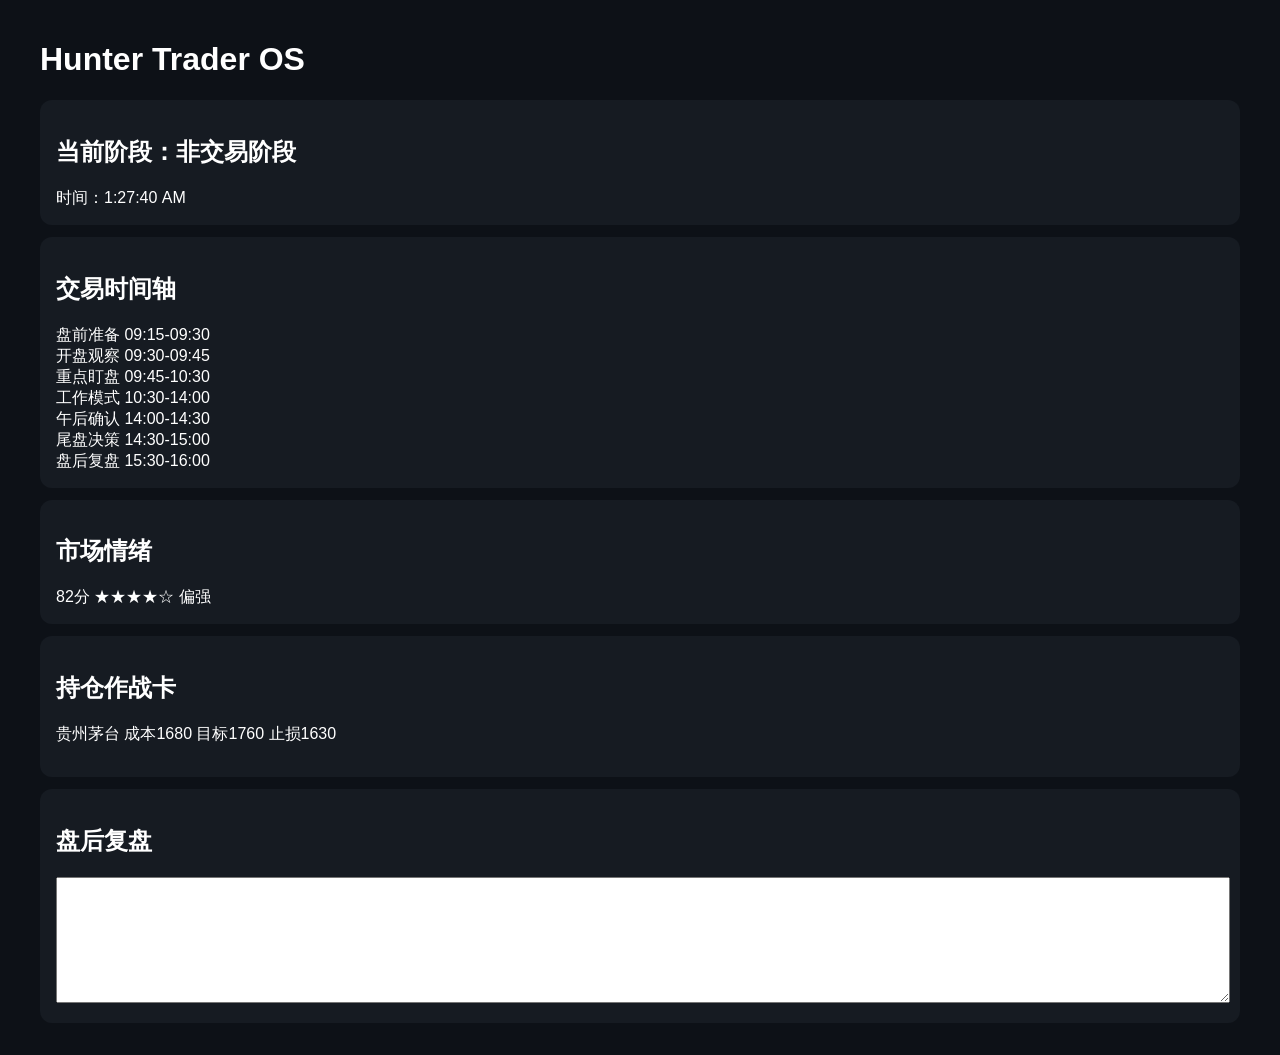
==== index.html @ a9fc1ad2 "Add files via upload" ====
<!DOCTYPE html><html lang='zh-CN'><head><meta charset='utf-8'><meta name='viewport' content='width=device-width,initial-scale=1'><title>Hunter Trader OS</title><link rel='stylesheet' href='css/app.css'></head><body><div class='container'><h1>Hunter Trader OS</h1><div class='card'><h2 id='phase'>当前阶段</h2><div id='countdown'></div></div><div class='card'><h2>交易时间轴</h2><div id='timeline'></div></div><div class='card'><h2>市场情绪</h2><div id='sentiment'>82分 ★★★★☆ 偏强</div></div><div class='card'><h2>持仓作战卡</h2><p>贵州茅台 成本1680 目标1760 止损1630</p></div><div class='card'><h2>盘后复盘</h2><textarea style='width:100%;height:120px'></textarea></div></div><script src='js/timeline.js'></script></body></html>
---- css/app.css ----
body{background:#0d1117;color:#fff;font-family:Arial;margin:0}.container{max-width:1200px;margin:auto;padding:20px}.card{background:#161b22;padding:16px;border-radius:12px;margin-bottom:12px}.active{color:#58a6ff;font-weight:bold}
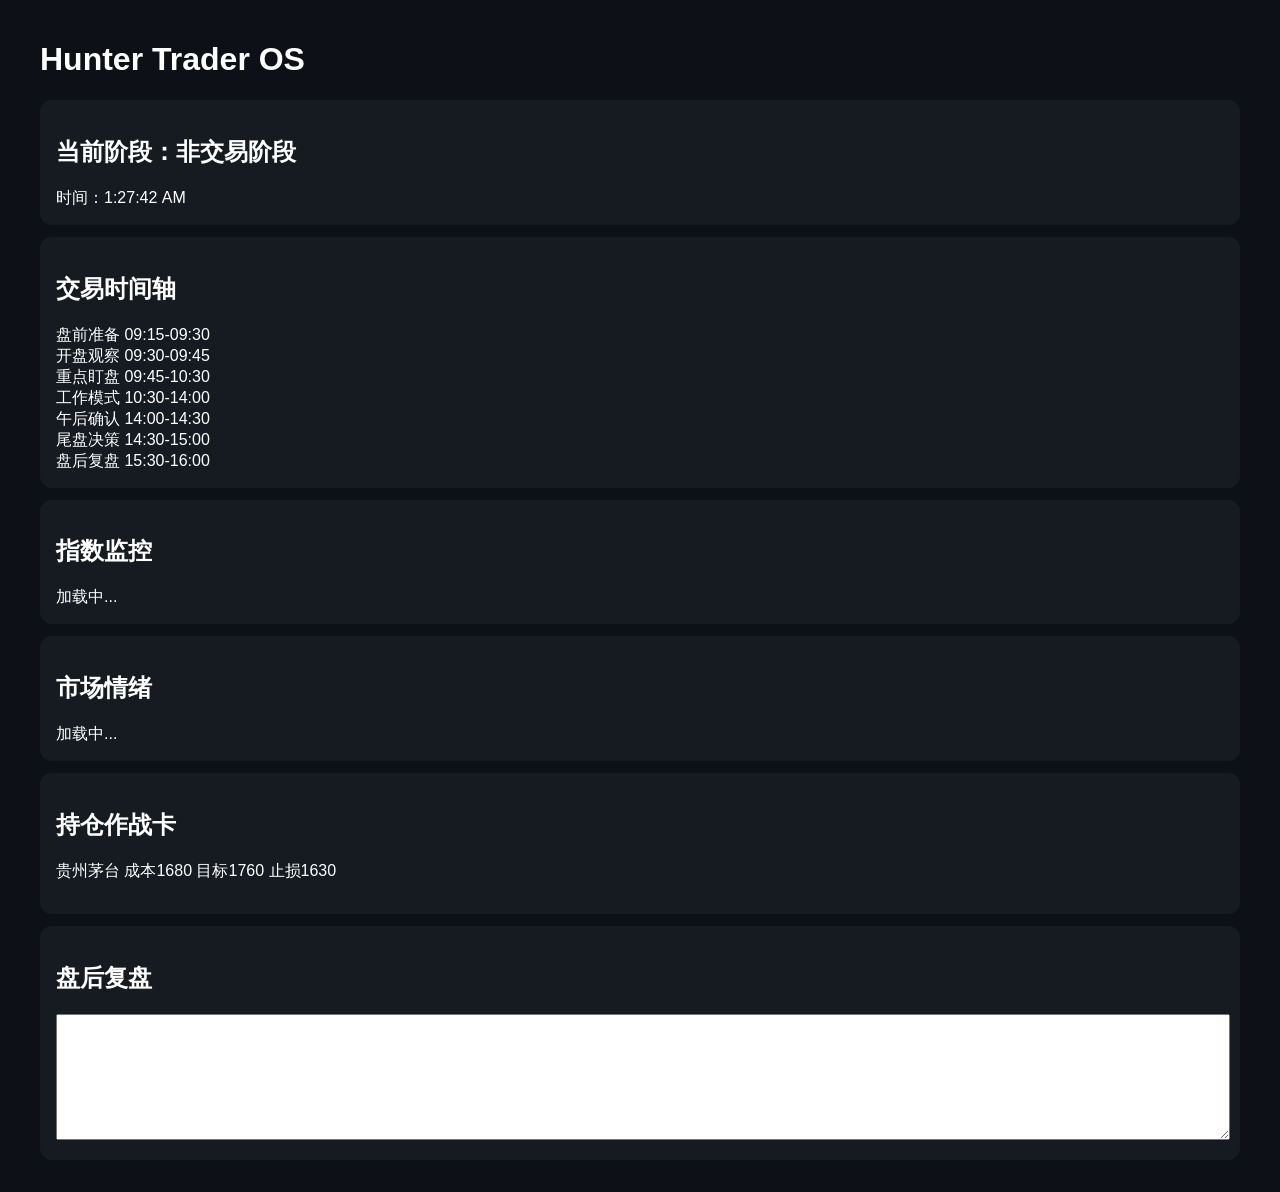
==== commit 157d41fb: "Update index.html" ====
--- a/index.html
+++ b/index.html
@@ -1 +1 @@
-<!DOCTYPE html><html lang='zh-CN'><head><meta charset='utf-8'><meta name='viewport' content='width=device-width,initial-scale=1'><title>Hunter Trader OS</title><link rel='stylesheet' href='css/app.css'></head><body><div class='container'><h1>Hunter Trader OS</h1><div class='card'><h2 id='phase'>当前阶段</h2><div id='countdown'></div></div><div class='card'><h2>交易时间轴</h2><div id='timeline'></div></div><div class='card'><h2>市场情绪</h2><div id='sentiment'>82分 ★★★★☆ 偏强</div></div><div class='card'><h2>持仓作战卡</h2><p>贵州茅台 成本1680 目标1760 止损1630</p></div><div class='card'><h2>盘后复盘</h2><textarea style='width:100%;height:120px'></textarea></div></div><script src='js/timeline.js'></script></body></html>
+<!DOCTYPE html><html lang='zh-CN'><head><meta charset='utf-8'><meta name='viewport' content='width=device-width,initial-scale=1'><title>Hunter Trader OS</title><link rel='stylesheet' href='css/app.css'></head><body><div class='container'><h1>Hunter Trader OS</h1><div class='card'><h2 id='phase'>当前阶段</h2><div id='countdown'></div></div><div class='card'><h2>交易时间轴</h2><div id='timeline'></div></div><div class="card"><h2>指数监控</h2><div id="index-container" class="index-grid">加载中...</div></div><div class="card"><h2>市场情绪</h2><div id="sentiment">加载中...</div></div><div class='card'><h2>持仓作战卡</h2><p>贵州茅台 成本1680 目标1760 止损1630</p></div><div class='card'><h2>盘后复盘</h2><textarea style='width:100%;height:120px'></textarea></div></div><script src='js/timeline.js'></script></body></html><script src="js/index-monitor.js"></script>
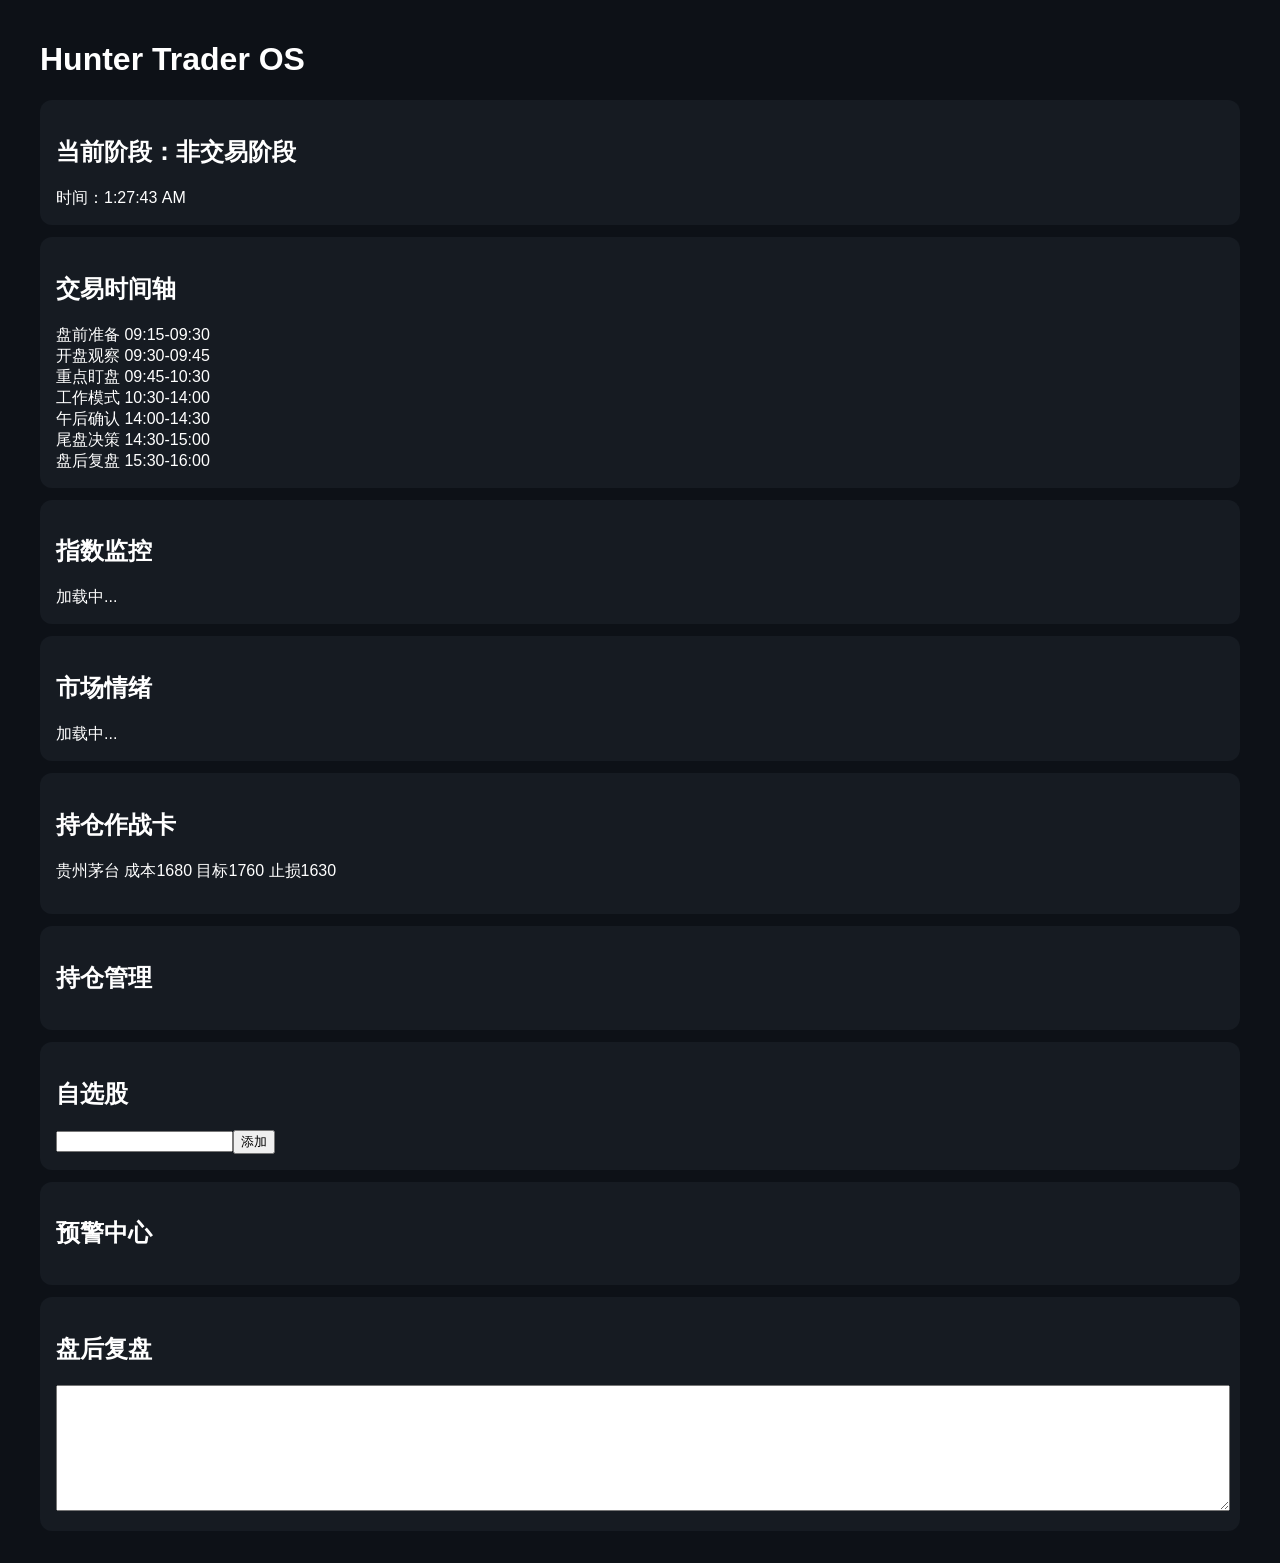
==== commit 3c4ce622: "Update index.html" ====
--- a/index.html
+++ b/index.html
@@ -1 +1 @@
-<!DOCTYPE html><html lang='zh-CN'><head><meta charset='utf-8'><meta name='viewport' content='width=device-width,initial-scale=1'><title>Hunter Trader OS</title><link rel='stylesheet' href='css/app.css'></head><body><div class='container'><h1>Hunter Trader OS</h1><div class='card'><h2 id='phase'>当前阶段</h2><div id='countdown'></div></div><div class='card'><h2>交易时间轴</h2><div id='timeline'></div></div><div class="card"><h2>指数监控</h2><div id="index-container" class="index-grid">加载中...</div></div><div class="card"><h2>市场情绪</h2><div id="sentiment">加载中...</div></div><div class='card'><h2>持仓作战卡</h2><p>贵州茅台 成本1680 目标1760 止损1630</p></div><div class='card'><h2>盘后复盘</h2><textarea style='width:100%;height:120px'></textarea></div></div><script src='js/timeline.js'></script></body></html><script src="js/index-monitor.js"></script>
+<!DOCTYPE html><html lang='zh-CN'><head><meta charset='utf-8'><meta name='viewport' content='width=device-width,initial-scale=1'><title>Hunter Trader OS</title><link rel='stylesheet' href='css/app.css'></head><body><div class='container'><h1>Hunter Trader OS</h1><div class='card'><h2 id='phase'>当前阶段</h2><div id='countdown'></div></div><div class='card'><h2>交易时间轴</h2><div id='timeline'></div></div><div class="card"><h2>指数监控</h2><div id="index-container" class="index-grid">加载中...</div></div><div class="card"><h2>市场情绪</h2><div id="sentiment">加载中...</div></div><div class='card'><h2>持仓作战卡</h2><p>贵州茅台 成本1680 目标1760 止损1630</p></div><div class="card"><h2>持仓管理</h2><div id="portfolio"></div></div><div class="card"><h2>自选股</h2><input id="watch-code"><button onclick="addWatchlist()">添加</button><div id="watchlist"></div></div><div class="card"><h2>预警中心</h2><div id="alerts"></div></div><div class='card'><h2>盘后复盘</h2><textarea style='width:100%;height:120px'></textarea></div></div><script src='js/timeline.js'></script></body></html><script src="js/index-monitor.js"></script><script src="js/alerts.js"></script><script src="js/watchlist.js"></script><script src="js/portfolio.js"></script><script src="js/risk-monitor.js"></script>
--- a/css/app.css
+++ b/css/app.css
@@ -1 +1 @@
-body{background:#0d1117;color:#fff;font-family:Arial;margin:0}.container{max-width:1200px;margin:auto;padding:20px}.card{background:#161b22;padding:16px;border-radius:12px;margin-bottom:12px}.active{color:#58a6ff;font-weight:bold}
+body{background:#0d1117;color:#fff;font-family:Arial;margin:0}.container{max-width:1200px;margin:auto;padding:20px}.card{background:#161b22;padding:16px;border-radius:12px;margin-bottom:12px}.active{color:#58a6ff;font-weight:bold}.index-grid {display: grid;grid-template-columns:repeat(auto-fit,minmax(180px,1fr));gap: 12px;}.index-card {background: #0d1117;border:1px solid #30363d;border-radius: 12px;padding: 16px;}.index-name {color: #8b949e;margin-bottom: 10px;}.index-value {font-size: 28px;font-weight: bold;}
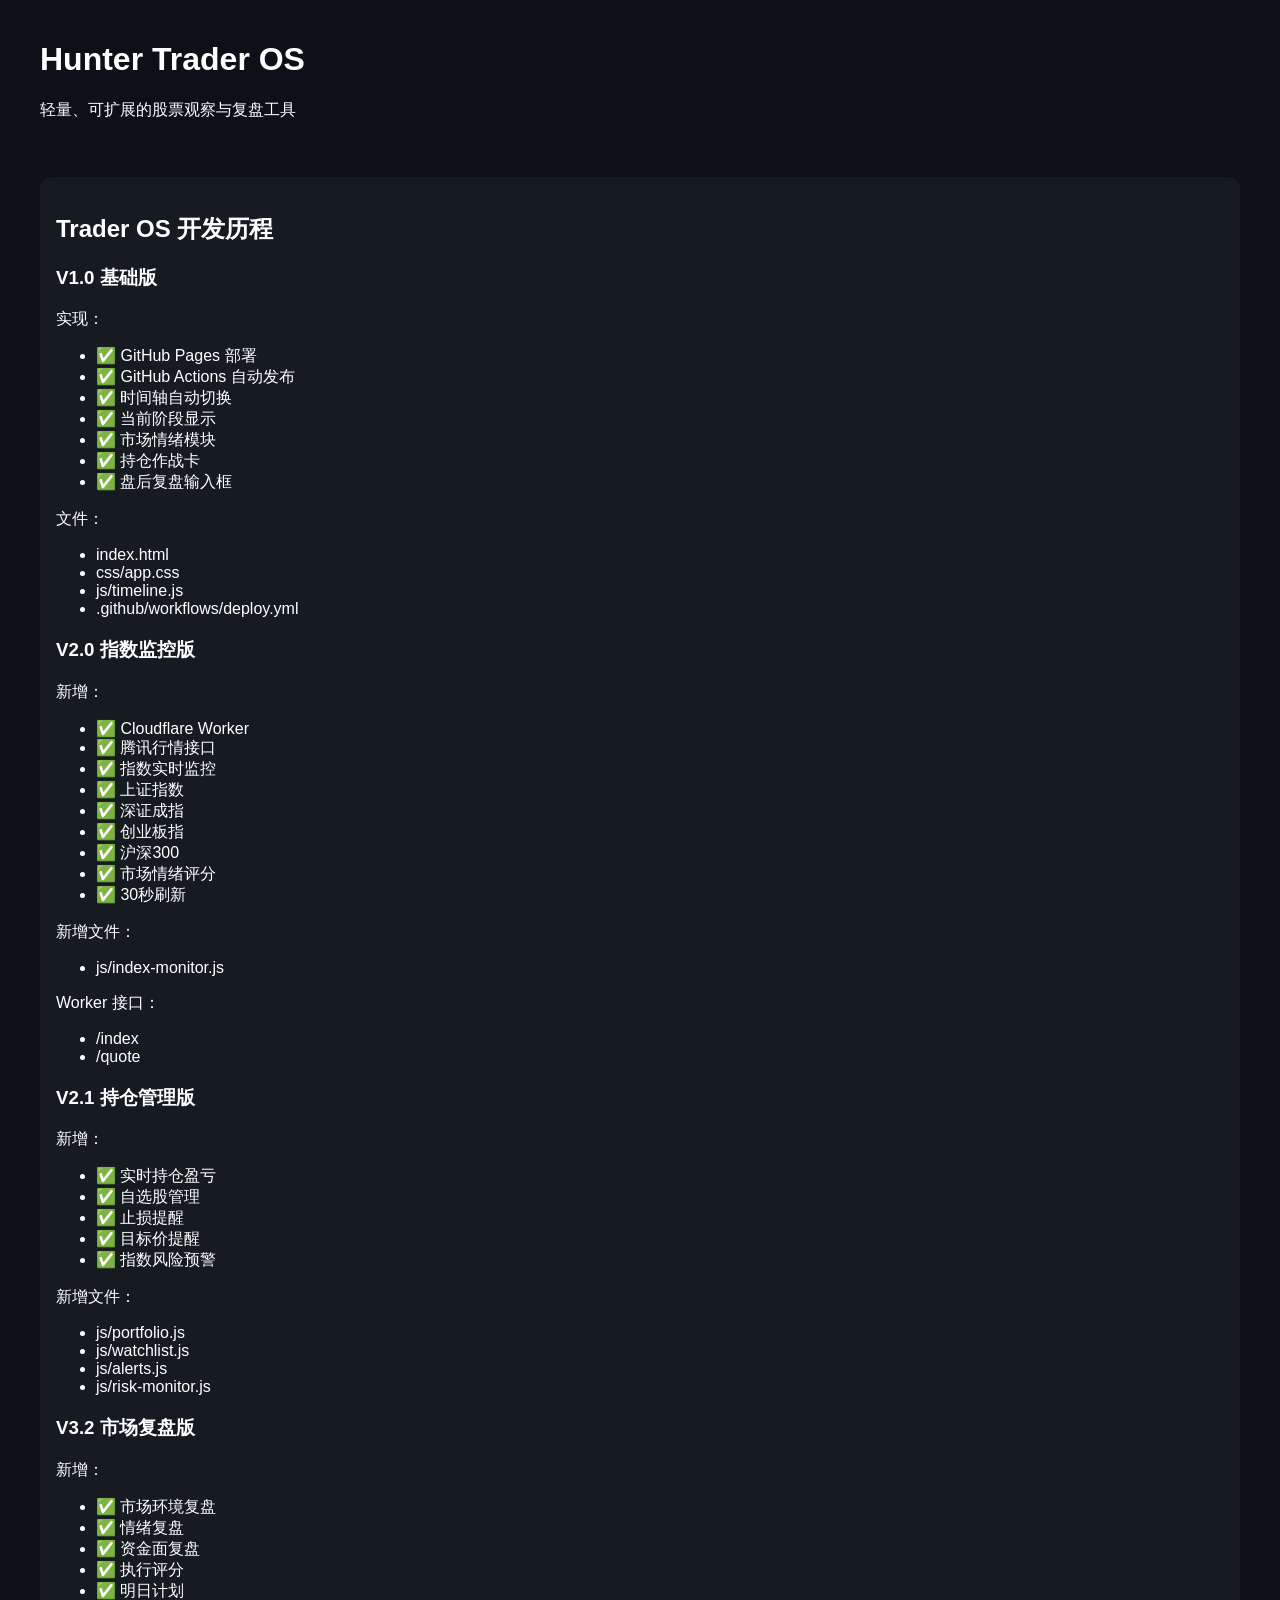
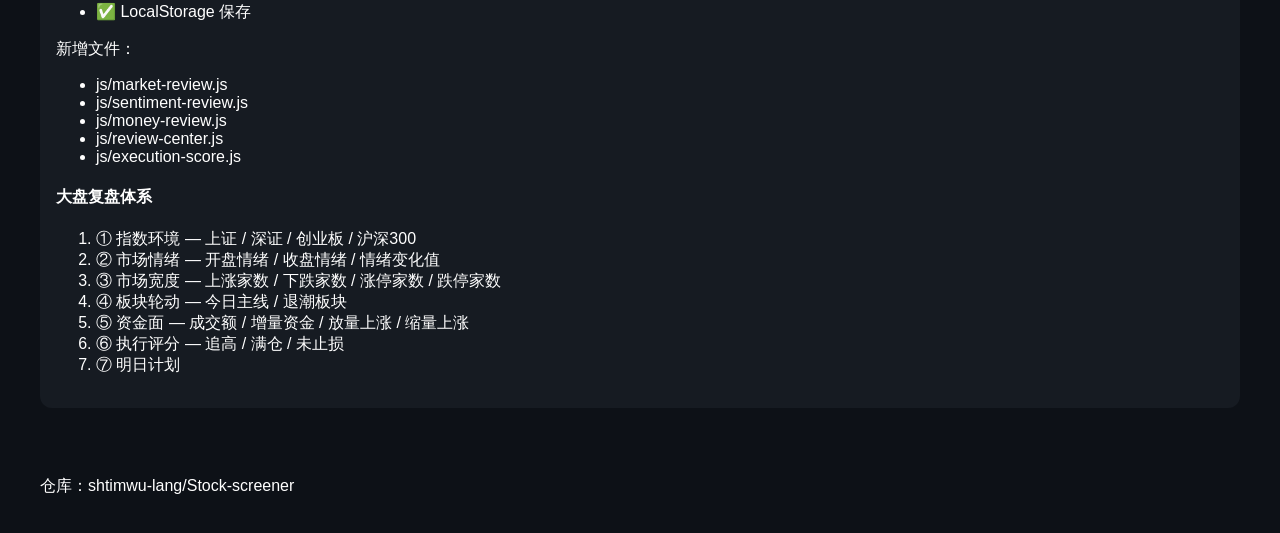
==== commit 259fa7a7: "Update index.html and css/app.css — add development history and fix styles per conversation" ====
--- a/index.html
+++ b/index.html
@@ -1 +1,127 @@
-<!DOCTYPE html><html lang='zh-CN'><head><meta charset='utf-8'><meta name='viewport' content='width=device-width,initial-scale=1'><title>Hunter Trader OS</title><link rel='stylesheet' href='css/app.css'></head><body><div class='container'><h1>Hunter Trader OS</h1><div class='card'><h2 id='phase'>当前阶段</h2><div id='countdown'></div></div><div class='card'><h2>交易时间轴</h2><div id='timeline'></div></div><div class="card"><h2>指数监控</h2><div id="index-container" class="index-grid">加载中...</div></div><div class="card"><h2>市场情绪</h2><div id="sentiment">加载中...</div></div><div class='card'><h2>持仓作战卡</h2><p>贵州茅台 成本1680 目标1760 止损1630</p></div><div class="card"><h2>持仓管理</h2><div id="portfolio"></div></div><div class="card"><h2>自选股</h2><input id="watch-code"><button onclick="addWatchlist()">添加</button><div id="watchlist"></div></div><div class="card"><h2>预警中心</h2><div id="alerts"></div></div><div class='card'><h2>盘后复盘</h2><textarea style='width:100%;height:120px'></textarea></div></div><script src='js/timeline.js'></script></body></html><script src="js/index-monitor.js"></script><script src="js/alerts.js"></script><script src="js/watchlist.js"></script><script src="js/portfolio.js"></script><script src="js/risk-monitor.js"></script>
+<!DOCTYPE html>
+<html lang="zh-CN">
+<head>
+  <meta charset="utf-8">
+  <meta name="viewport" content="width=device-width,initial-scale=1">
+  <meta name="description" content="Hunter Trader OS — 一个轻量级的市场监控与持仓管理工具。开发历程与功能列表。">
+  <title>Hunter Trader OS</title>
+  <link rel="stylesheet" href="css/app.css">
+  <link rel="icon" href="favicon.ico">
+</head>
+<body>
+  <header class="container">
+    <h1>Hunter Trader OS</h1>
+    <p class="muted">轻量、可扩展的股票观察与复盘工具</p>
+  </header>
+
+  <main class="container">
+
+    <section class="card">
+      <h2>Trader OS 开发历程</h2>
+
+      <article class="timeline">
+        <h3>V1.0 基础版</h3>
+        <p>实现：</p>
+        <ul>
+          <li>✅ GitHub Pages 部署</li>
+          <li>✅ GitHub Actions 自动发布</li>
+          <li>✅ 时间轴自动切换</li>
+          <li>✅ 当前阶段显示</li>
+          <li>✅ 市场情绪模块</li>
+          <li>✅ 持仓作战卡</li>
+          <li>✅ 盘后复盘输入框</li>
+        </ul>
+        <p>文件：</p>
+        <ul>
+          <li>index.html</li>
+          <li>css/app.css</li>
+          <li>js/timeline.js</li>
+          <li>.github/workflows/deploy.yml</li>
+        </ul>
+
+        <h3>V2.0 指数监控版</h3>
+        <p>新增：</p>
+        <ul>
+          <li>✅ Cloudflare Worker</li>
+          <li>✅ 腾讯行情接口</li>
+          <li>✅ 指数实时监控</li>
+          <li>✅ 上证指数</li>
+          <li>✅ 深证成指</li>
+          <li>✅ 创业板指</li>
+          <li>✅ 沪深300</li>
+          <li>✅ 市场情绪评分</li>
+          <li>✅ 30秒刷新</li>
+        </ul>
+        <p>新增文件：</p>
+        <ul>
+          <li>js/index-monitor.js</li>
+        </ul>
+        <p>Worker 接口：</p>
+        <ul>
+          <li>/index</li>
+          <li>/quote</li>
+        </ul>
+
+        <h3>V2.1 持仓管理版</h3>
+        <p>新增：</p>
+        <ul>
+          <li>✅ 实时持仓盈亏</li>
+          <li>✅ 自选股管理</li>
+          <li>✅ 止损提醒</li>
+          <li>✅ 目标价提醒</li>
+          <li>✅ 指数风险预警</li>
+        </ul>
+        <p>新增文件：</p>
+        <ul>
+          <li>js/portfolio.js</li>
+          <li>js/watchlist.js</li>
+          <li>js/alerts.js</li>
+          <li>js/risk-monitor.js</li>
+        </ul>
+
+        <h3>V3.2 市场复盘版</h3>
+        <p>新增：</p>
+        <ul>
+          <li>✅ 市场环境复盘</li>
+          <li>✅ 情绪复盘</li>
+          <li>✅ 资金面复盘</li>
+          <li>✅ 执行评分</li>
+          <li>✅ 明日计划</li>
+          <li>✅ LocalStorage 保存</li>
+        </ul>
+        <p>新增文件：</p>
+        <ul>
+          <li>js/market-review.js</li>
+          <li>js/sentiment-review.js</li>
+          <li>js/money-review.js</li>
+          <li>js/review-center.js</li>
+          <li>js/execution-score.js</li>
+        </ul>
+
+        <h4>大盘复盘体系</h4>
+        <ol>
+          <li>① 指数环境 — 上证 / 深证 / 创业板 / 沪深300</li>
+          <li>② 市场情绪 — 开盘情绪 / 收盘情绪 / 情绪变化值</li>
+          <li>③ 市场宽度 — 上涨家数 / 下跌家数 / 涨停家数 / 跌停家数</li>
+          <li>④ 板块轮动 — 今日主线 / 退潮板块</li>
+          <li>⑤ 资金面 — 成交额 / 增量资金 / 放量上涨 / 缩量上涨</li>
+          <li>⑥ 执行评分 — 追高 / 满仓 / 未止损</li>
+          <li>⑦ 明日计划</li>
+        </ol>
+
+      </article>
+
+    </section>
+
+  </main>
+
+  <footer class="container muted">
+    <p>仓库：shtimwu-lang/Stock-screener</p>
+  </footer>
+
+  <!-- 引入脚本（如果存在） -->
+  <script src="js/timeline.js" defer></script>
+  <script src="js/index-monitor.js" defer></script>
+  <script src="js/portfolio.js" defer></script>
+</body>
+</html>
--- a/css/app.css
+++ b/css/app.css
@@ -1 +1,96 @@
 body{background:#0d1117;color:#fff;font-family:Arial;margin:0}.container{max-width:1200px;margin:auto;padding:20px}.card{background:#161b22;padding:16px;border-radius:12px;margin-bottom:12px}.active{color:#58a6ff;font-weight:bold}.index-grid {display: grid;grid-template-columns:repeat(auto-fit,minmax(180px,1fr));gap: 12px;}.index-card {background: #0d1117;border:1px solid #30363d;border-radius: 12px;padding: 16px;}.index-name {color: #8b949e;margin-bottom: 10px;}.index-value {font-size: 28px;font-weight: bold;}
+.index-grid {
+
+  display: grid;
+
+  grid-template-columns:
+      repeat(
+        auto-fit,
+        minmax(180px,1fr)
+      );
+
+  gap: 12px;
+
+}
+
+.index-card {
+
+  background:#0d1117;
+
+  border:1px solid #30363d;
+
+  border-radius:12px;
+
+  padding:16px;
+
+}
+
+.index-name {
+
+  color:#8b949e;
+
+  margin-bottom:10px;
+
+}
+
+.index-value {
+
+  font-size:28px;
+
+  font-weight:bold;
+
+}
+
+.position-card {
+
+  background:#0d1117;
+
+  border:1px solid #30363d;
+
+  border-radius:12px;
+
+  padding:12px;
+
+  margin-bottom:10px;
+
+}
+
+.watch-item {
+
+  padding:8px;
+
+  margin-top:6px;
+
+  background:#0d1117;
+
+  border-radius:8px;
+
+}
+
+.alert-item {
+
+  background:#7f1d1d;
+
+  margin-top:8px;
+
+  padding:10px;
+
+  border-radius:8px;
+
+}
+
+.profit {
+
+  color:#ef5350;
+
+  font-weight:bold;
+
+}
+
+.loss {
+
+  color:#26a69a;
+
+  font-weight:bold;
+
+}
